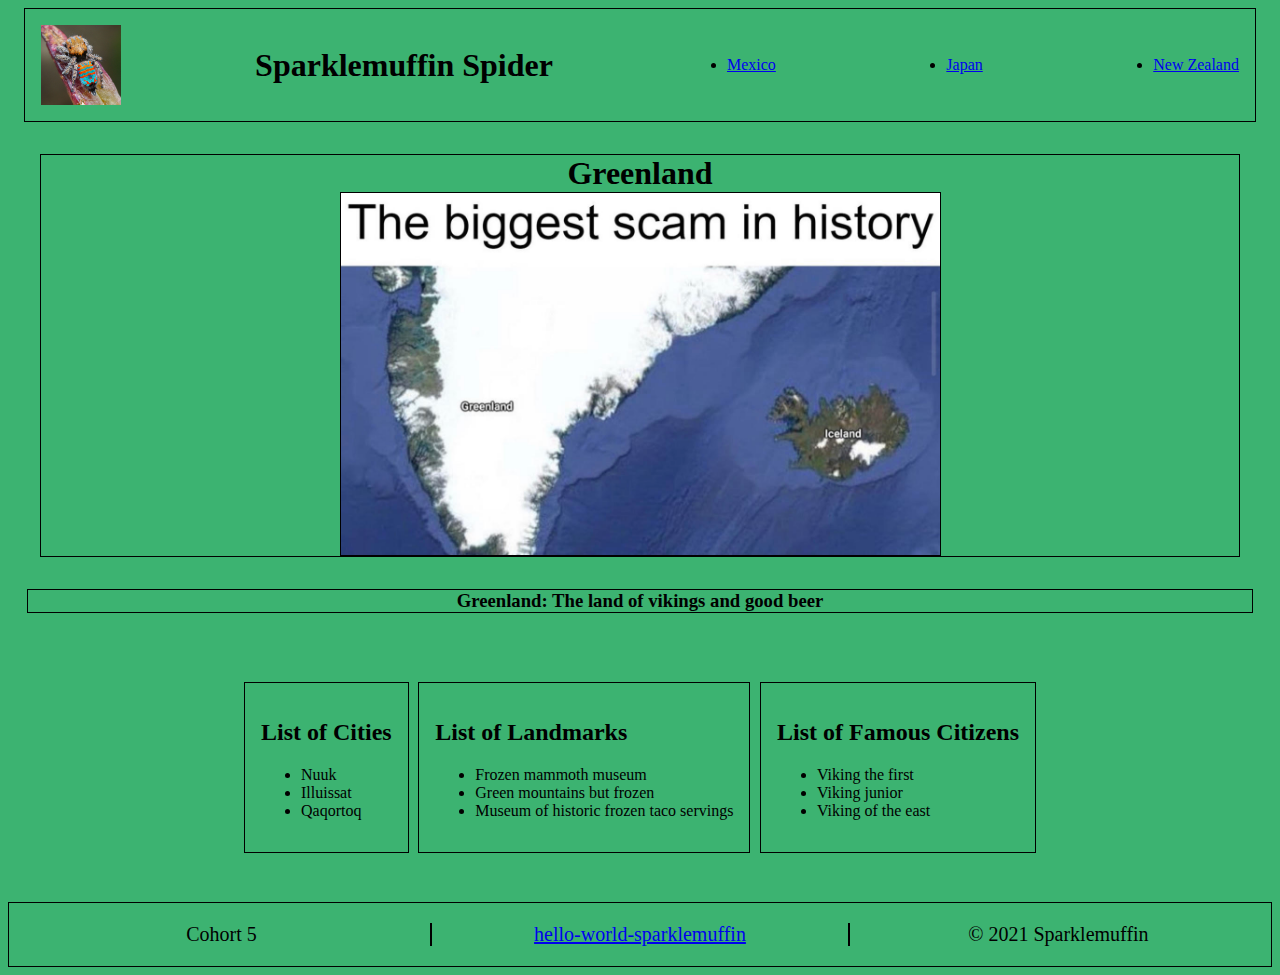
==== greenland.html @ ddd005ad "waiting on NZ" ====
<!DOCTYPE html>
<html lang="en">
  <head>
    <meta charset="UTF-8" />
    <meta http-equiv="X-UA-Compatible" content="IE=edge" />
    <meta name="viewport" content="width=device-width, initial-scale=1.0" />
    <title>Mexico</title>
    <link rel="stylesheet" href="main.css">
</head>
<body>
    <nav class="navbar">
      <a href="#">
        <img id="logo" src="imgs/sparklemuffin.webp" alt="Sparklemuffin Spider"
      /></a>
      <h1>Sparklemuffin Spider</h1>
      <ul class="nav-links">
        <li class="nav-item"><a href="mexico.html">Mexico</a></li>
        <li class="nav-item"><a href="japan.html">Japan</a></li>
        <li class="nav-item"><a href="newzealand.html">New Zealand</a></li>
      </ul>
    </nav>
    <section class="country-intro">
        <h1 class="country-name">
            Greenland
  
            <img class="country-image" src="imgs/greenland-meme.jpg" alt="greenland-meme"></a>
            <h3 class="country-tagline">
                Greenland: The land of vikings and good beer
            </h3>
        </section>
    <section class="lists-group">
      <div class="list">
        <h2>List of Cities</h2>
        <ul>
          <li>Nuuk</li>
          <li>Illuissat</li>
          <li>Qaqortoq</li>
        </ul>
      </div>
      <div class="list">
        <h2>List of Landmarks</h2>
        <ul>
          <li>Frozen mammoth museum</li>
          <li>Green mountains but frozen</li>
          <li>Museum of historic frozen taco servings</li>
        </ul>
      </div>
      <div class="list">
        <h2>List of Famous Citizens</h2>
        <ul>
          <li>Viking the first</li>
          <li>Viking junior</li>
          <li>Viking of the east</li>
        </ul>
      </div>
    </section>

    <footer class="copyright-info">
        <p class="info team">Cohort 5</p>
        <a class="info link" href="https://github.com/NewForce-Cohort-5/hello-world-sparklemuffin">hello-world-sparklemuffin</a>
        <p class="info symbol"> &copy 2021 Sparklemuffin</p>
    </footer>
</body>
</html>
---- main.css ----
* {
    background-color: mediumseagreen;
}

.list {
    border: 1px solid black;
    padding: 1em;
    margin: 0.3em;
}

.flexin {
    height: 95vh;
}
.lists-group {
    height: 30vh;
    width: 95vw;
    display: flex;
   /* flex-wrap: wrap; */
   justify-content: center;
   align-items: center;
   flex-direction: row;
   margin:auto;

  background-color: mediumseagreen;
}


.symbol {
    width:33%;  
}

img {
    display: flex;
    height: auto;
    width: 50%;
    justify-content: center;
  background-color: mediumseagreen;
}

.country-name {
    border: 1px solid black;
    margin: 1em;
    text-align: center;
}

.country-image {
    border: 1px solid black;
    margin: auto;
    text-align: center;
}

.country-tagline {
    border: 1px solid black;
    margin: 1em;
    text-align:center;
}

#logo {
  width: 80px;
  height: 80px;
}

.navbar {
  border: 1px solid black;
  padding: 1em;
  display: flex;
  justify-content: space-between;
  align-items: center;
  margin-left: 1em;
  margin-right: 1em;
}

.nav-links {
  display: flex;
  justify-content: space-between;
  width: 40vw;
}

.copyright-info {
  border:1px solid black;
  display:flex;
  justify-content: center;
  align-items:center;
  text-align: center;
  font-size:20px;
}

.team {
  width:33%;
}

.link {
  border-left: 2px solid black;
  border-right: 2px solid black;
  width:33%;
}
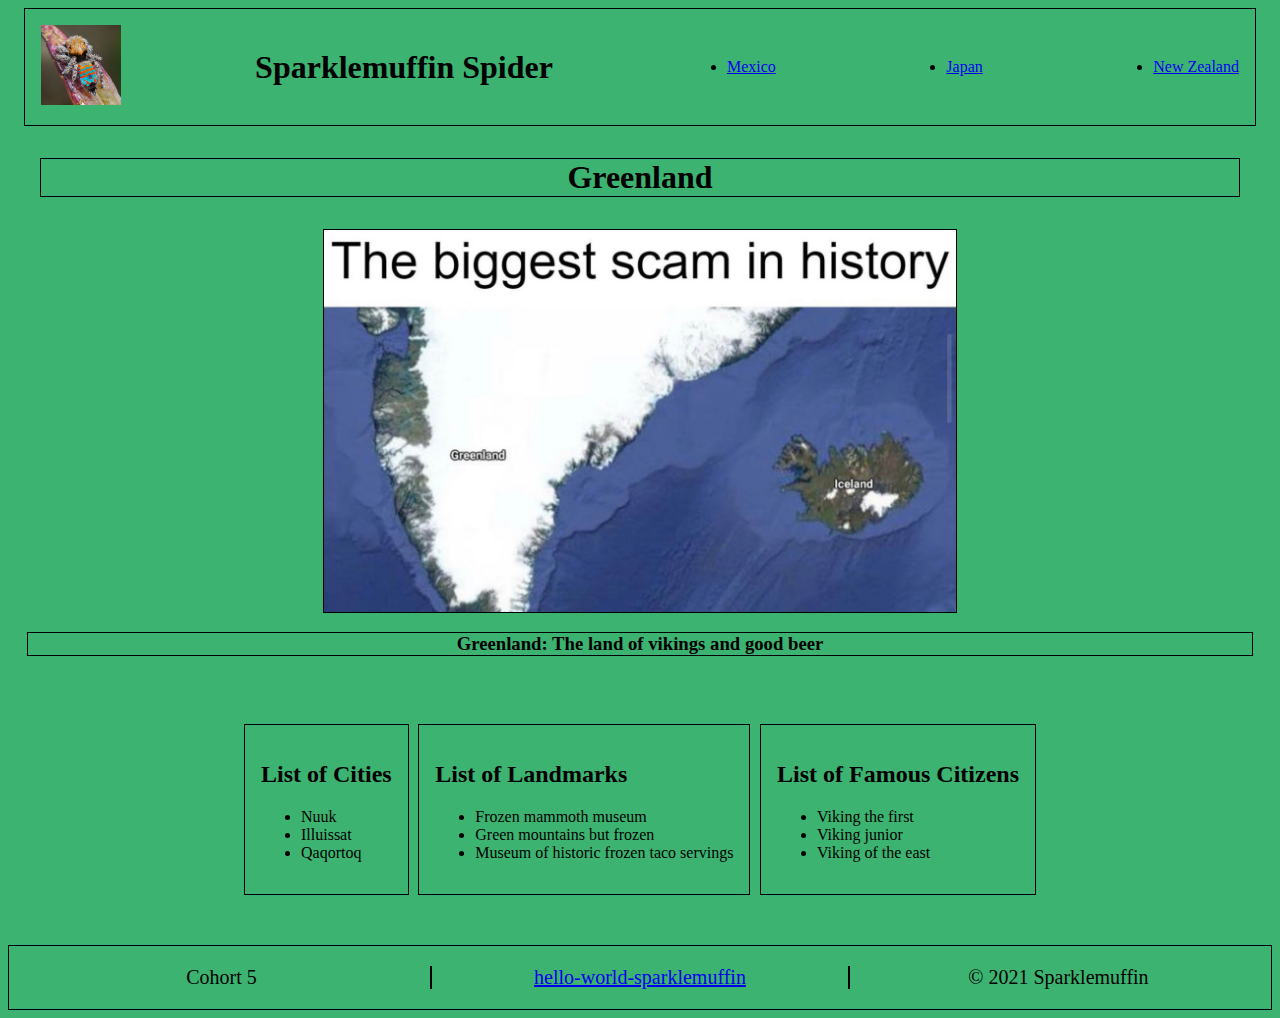
==== commit 90d4595c: "Merge pull request #9 from NewForce-Cohort-5/sssparkle" ====
--- a/greenland.html
+++ b/greenland.html
@@ -4,7 +4,7 @@
     <meta charset="UTF-8" />
     <meta http-equiv="X-UA-Compatible" content="IE=edge" />
     <meta name="viewport" content="width=device-width, initial-scale=1.0" />
-    <title>Mexico</title>
+    <title>Document</title>
     <link rel="stylesheet" href="main.css">
 </head>
 <body>
@@ -22,8 +22,9 @@
     <section class="country-intro">
         <h1 class="country-name">
             Greenland
-  
+        </h1>
             <img class="country-image" src="imgs/greenland-meme.jpg" alt="greenland-meme"></a>
+
             <h3 class="country-tagline">
                 Greenland: The land of vikings and good beer
             </h3>
--- a/main.css
+++ b/main.css
@@ -29,13 +29,14 @@
     width:33%;  
 }
 
+/*
 img {
     display: flex;
     height: auto;
     width: 50%;
     justify-content: center;
   background-color: mediumseagreen;
-}
+}*/
 
 .country-name {
     border: 1px solid black;
@@ -44,6 +45,10 @@
 }
 
 .country-image {
+    display: flex;
+    height: auto;
+    width: 50%;
+    justify-content: center;
     border: 1px solid black;
     margin: auto;
     text-align: center;
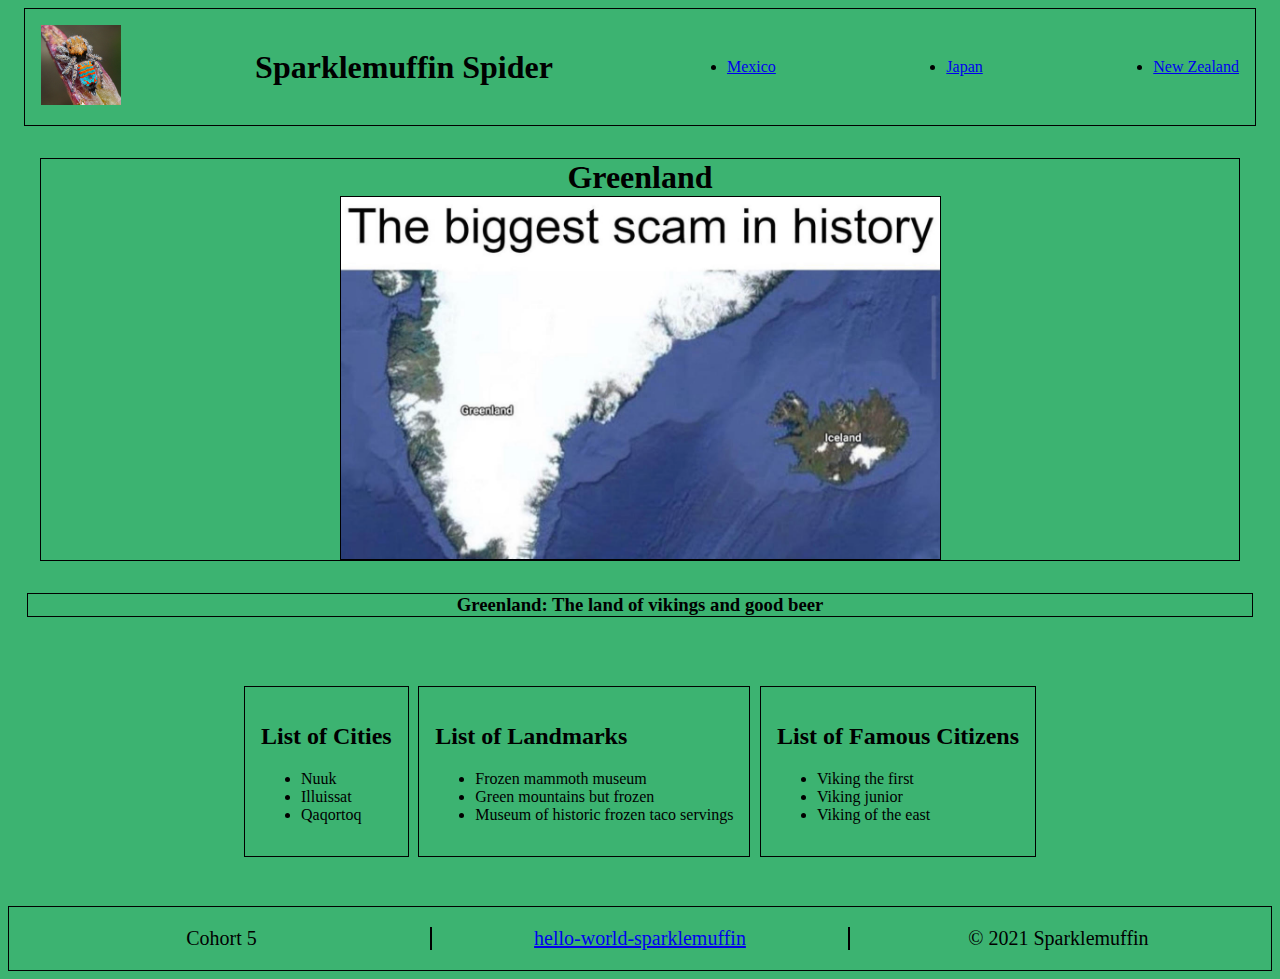
==== commit 6b7cd1b6: "cleanup" ====
--- a/greenland.html
+++ b/greenland.html
@@ -4,7 +4,7 @@
     <meta charset="UTF-8" />
     <meta http-equiv="X-UA-Compatible" content="IE=edge" />
     <meta name="viewport" content="width=device-width, initial-scale=1.0" />
-    <title>Document</title>
+    <title>Mexico</title>
     <link rel="stylesheet" href="main.css">
 </head>
 <body>
@@ -22,9 +22,8 @@
     <section class="country-intro">
         <h1 class="country-name">
             Greenland
-        </h1>
+  
             <img class="country-image" src="imgs/greenland-meme.jpg" alt="greenland-meme"></a>
-
             <h3 class="country-tagline">
                 Greenland: The land of vikings and good beer
             </h3>
@@ -62,4 +61,4 @@
         <p class="info symbol"> &copy 2021 Sparklemuffin</p>
     </footer>
 </body>
-</html>
+</html>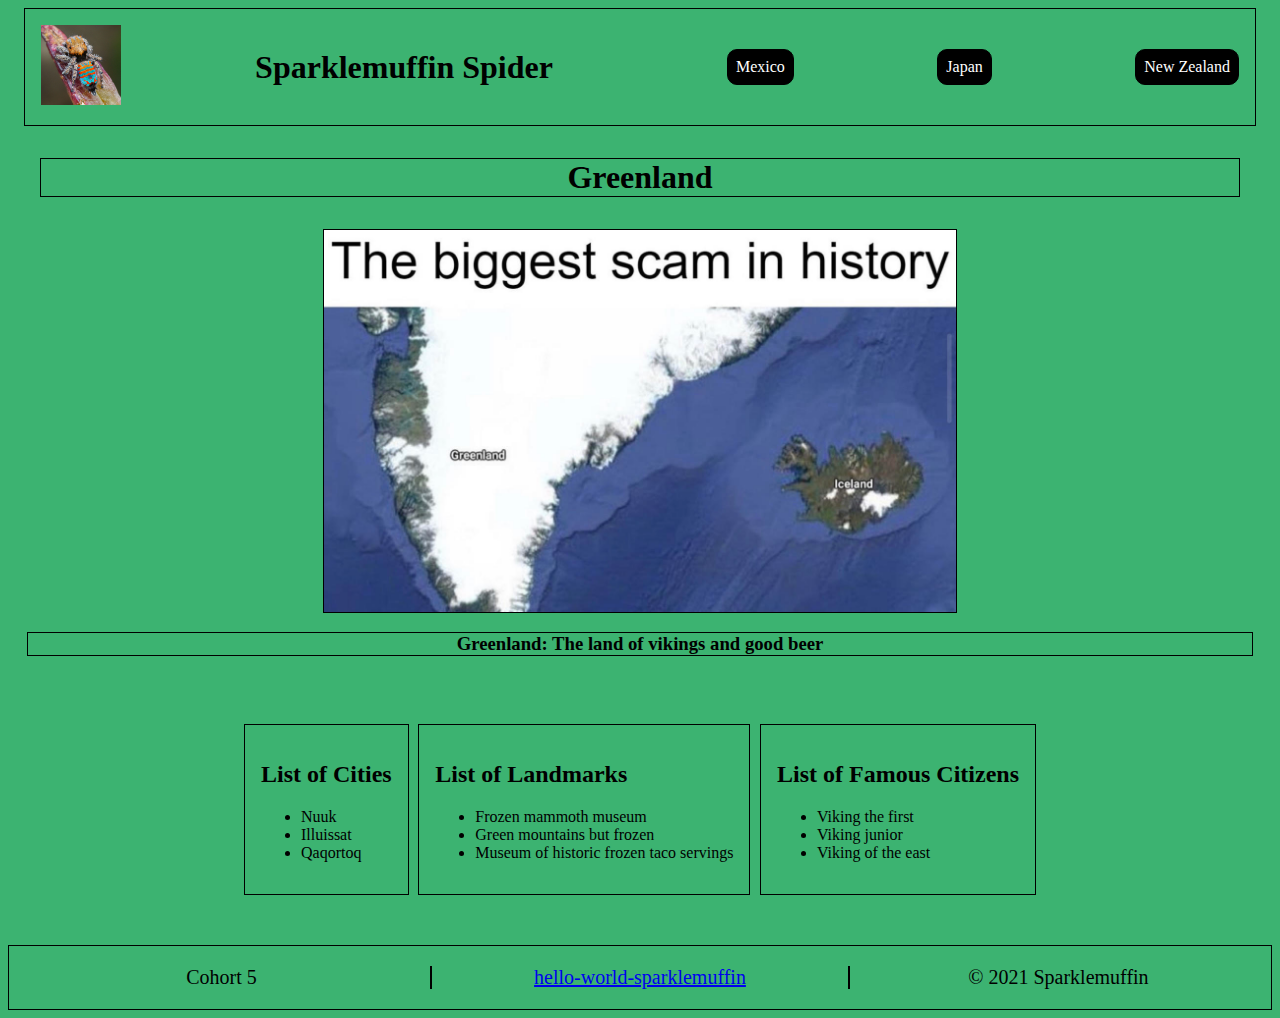
==== commit 2144c7b2: "Merge pull request #13 from NewForce-Cohort-5/spjapan" ====
--- a/greenland.html
+++ b/greenland.html
@@ -22,8 +22,9 @@
     <section class="country-intro">
         <h1 class="country-name">
             Greenland
-  
+        </h1>
             <img class="country-image" src="imgs/greenland-meme.jpg" alt="greenland-meme"></a>
+
             <h3 class="country-tagline">
                 Greenland: The land of vikings and good beer
             </h3>
--- a/main.css
+++ b/main.css
@@ -1,63 +1,52 @@
 * {
-    background-color: mediumseagreen;
+  background-color: mediumseagreen;
 }
 
 .list {
-    border: 1px solid black;
-    padding: 1em;
-    margin: 0.3em;
+  border: 1px solid black;
+  padding: 1em;
+  margin: 0.3em;
 }
 
 .flexin {
-    height: 95vh;
+  height: 95vh;
 }
 .lists-group {
-    height: 30vh;
-    width: 95vw;
-    display: flex;
-   /* flex-wrap: wrap; */
-   justify-content: center;
-   align-items: center;
-   flex-direction: row;
-   margin:auto;
+  height: 30vh;
+  width: 95vw;
+  display: flex;
+  justify-content: center;
+  align-items: center;
+  flex-direction: row;
+  margin: auto;
 
   background-color: mediumseagreen;
 }
 
-
 .symbol {
-    width:33%;  
+  width: 33%;
 }
 
-/*
-img {
-    display: flex;
-    height: auto;
-    width: 50%;
-    justify-content: center;
-  background-color: mediumseagreen;
-}*/
-
 .country-name {
-    border: 1px solid black;
-    margin: 1em;
-    text-align: center;
+  border: 1px solid black;
+  margin: 1em;
+  text-align: center;
 }
 
 .country-image {
-    display: flex;
-    height: auto;
-    width: 50%;
-    justify-content: center;
-    border: 1px solid black;
-    margin: auto;
-    text-align: center;
+  display: flex;
+  height: auto;
+  width: 50%;
+  justify-content: center;
+  border: 1px solid black;
+  margin: auto;
+  text-align: center;
 }
 
 .country-tagline {
-    border: 1px solid black;
-    margin: 1em;
-    text-align:center;
+  border: 1px solid black;
+  margin: 1em;
+  text-align: center;
 }
 
 #logo {
@@ -81,21 +70,35 @@
   width: 40vw;
 }
 
+.nav-item {
+  list-style-type: none;
+  border: 1px solid black;
+  background-color: black;
+  padding: 0.5em;
+  border-radius: 10px;
+}
+
+.nav-item a {
+  text-decoration: none;
+  color: white;
+  background-color: black;
+}
+
 .copyright-info {
-  border:1px solid black;
-  display:flex;
+  border: 1px solid black;
+  display: flex;
   justify-content: center;
-  align-items:center;
+  align-items: center;
   text-align: center;
-  font-size:20px;
+  font-size: 20px;
 }
 
 .team {
-  width:33%;
+  width: 33%;
 }
 
 .link {
   border-left: 2px solid black;
   border-right: 2px solid black;
-  width:33%;
-}+  width: 33%;
+}
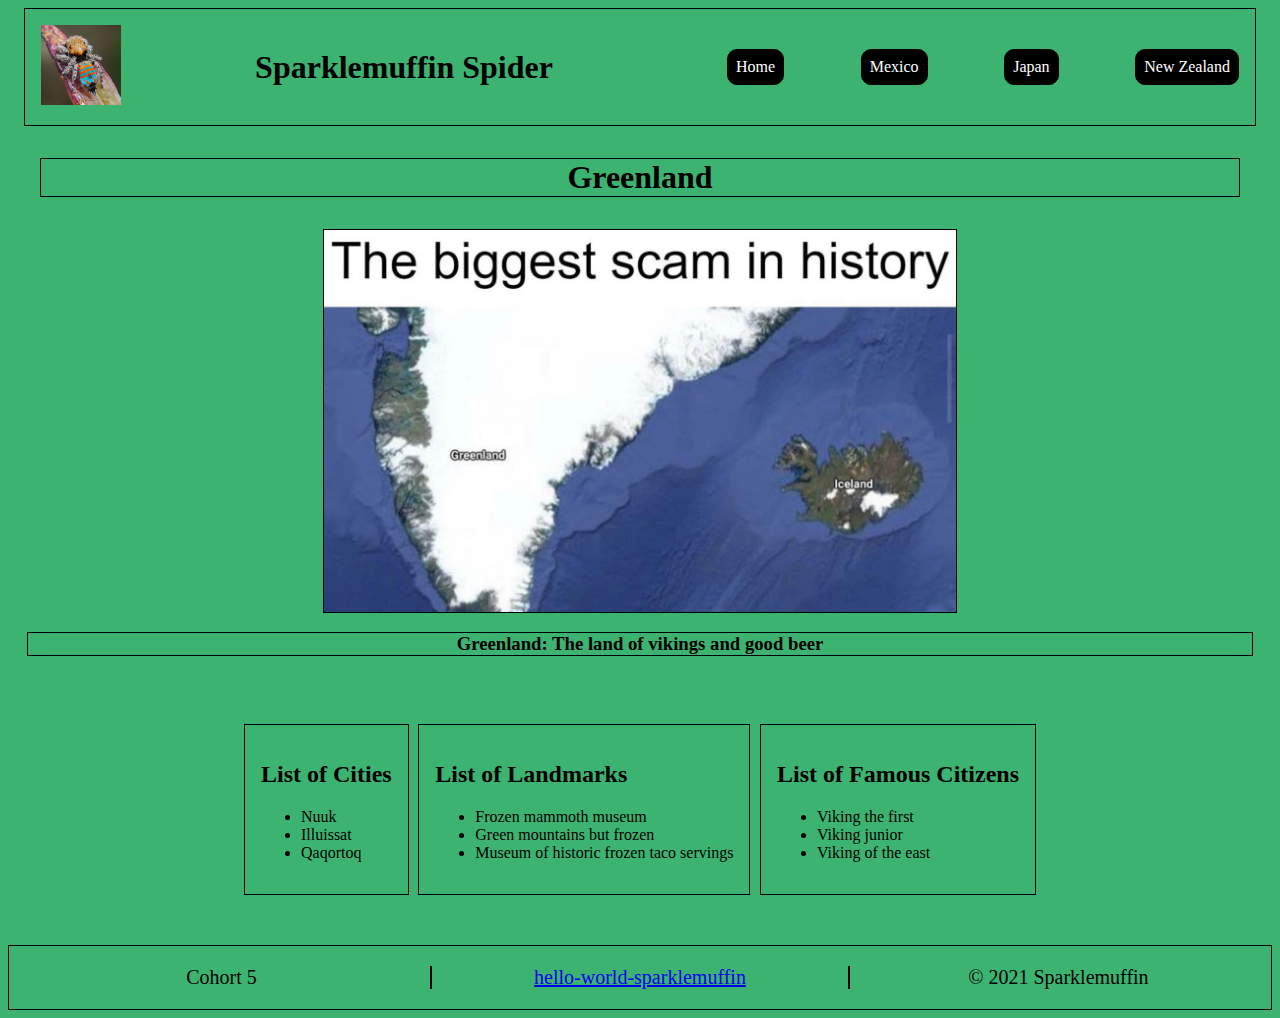
==== commit f78f88ce: "Merge branch 'main' into cr-newzealand" ====
--- a/greenland.html
+++ b/greenland.html
@@ -4,7 +4,7 @@
     <meta charset="UTF-8" />
     <meta http-equiv="X-UA-Compatible" content="IE=edge" />
     <meta name="viewport" content="width=device-width, initial-scale=1.0" />
-    <title>Mexico</title>
+    <title>Greenland</title>
     <link rel="stylesheet" href="main.css">
 </head>
 <body>
@@ -14,6 +14,7 @@
       /></a>
       <h1>Sparklemuffin Spider</h1>
       <ul class="nav-links">
+        <li class="nav-item"><a href="landing.html">Home</a></li>
         <li class="nav-item"><a href="mexico.html">Mexico</a></li>
         <li class="nav-item"><a href="japan.html">Japan</a></li>
         <li class="nav-item"><a href="newzealand.html">New Zealand</a></li>
--- a/main.css
+++ b/main.css
@@ -8,9 +8,6 @@
   margin: 0.3em;
 }
 
-.flexin {
-  height: 95vh;
-}
 .lists-group {
   height: 30vh;
   width: 95vw;
@@ -26,6 +23,7 @@
 .symbol {
   width: 33%;
 }
+
 
 .country-name {
   border: 1px solid black;
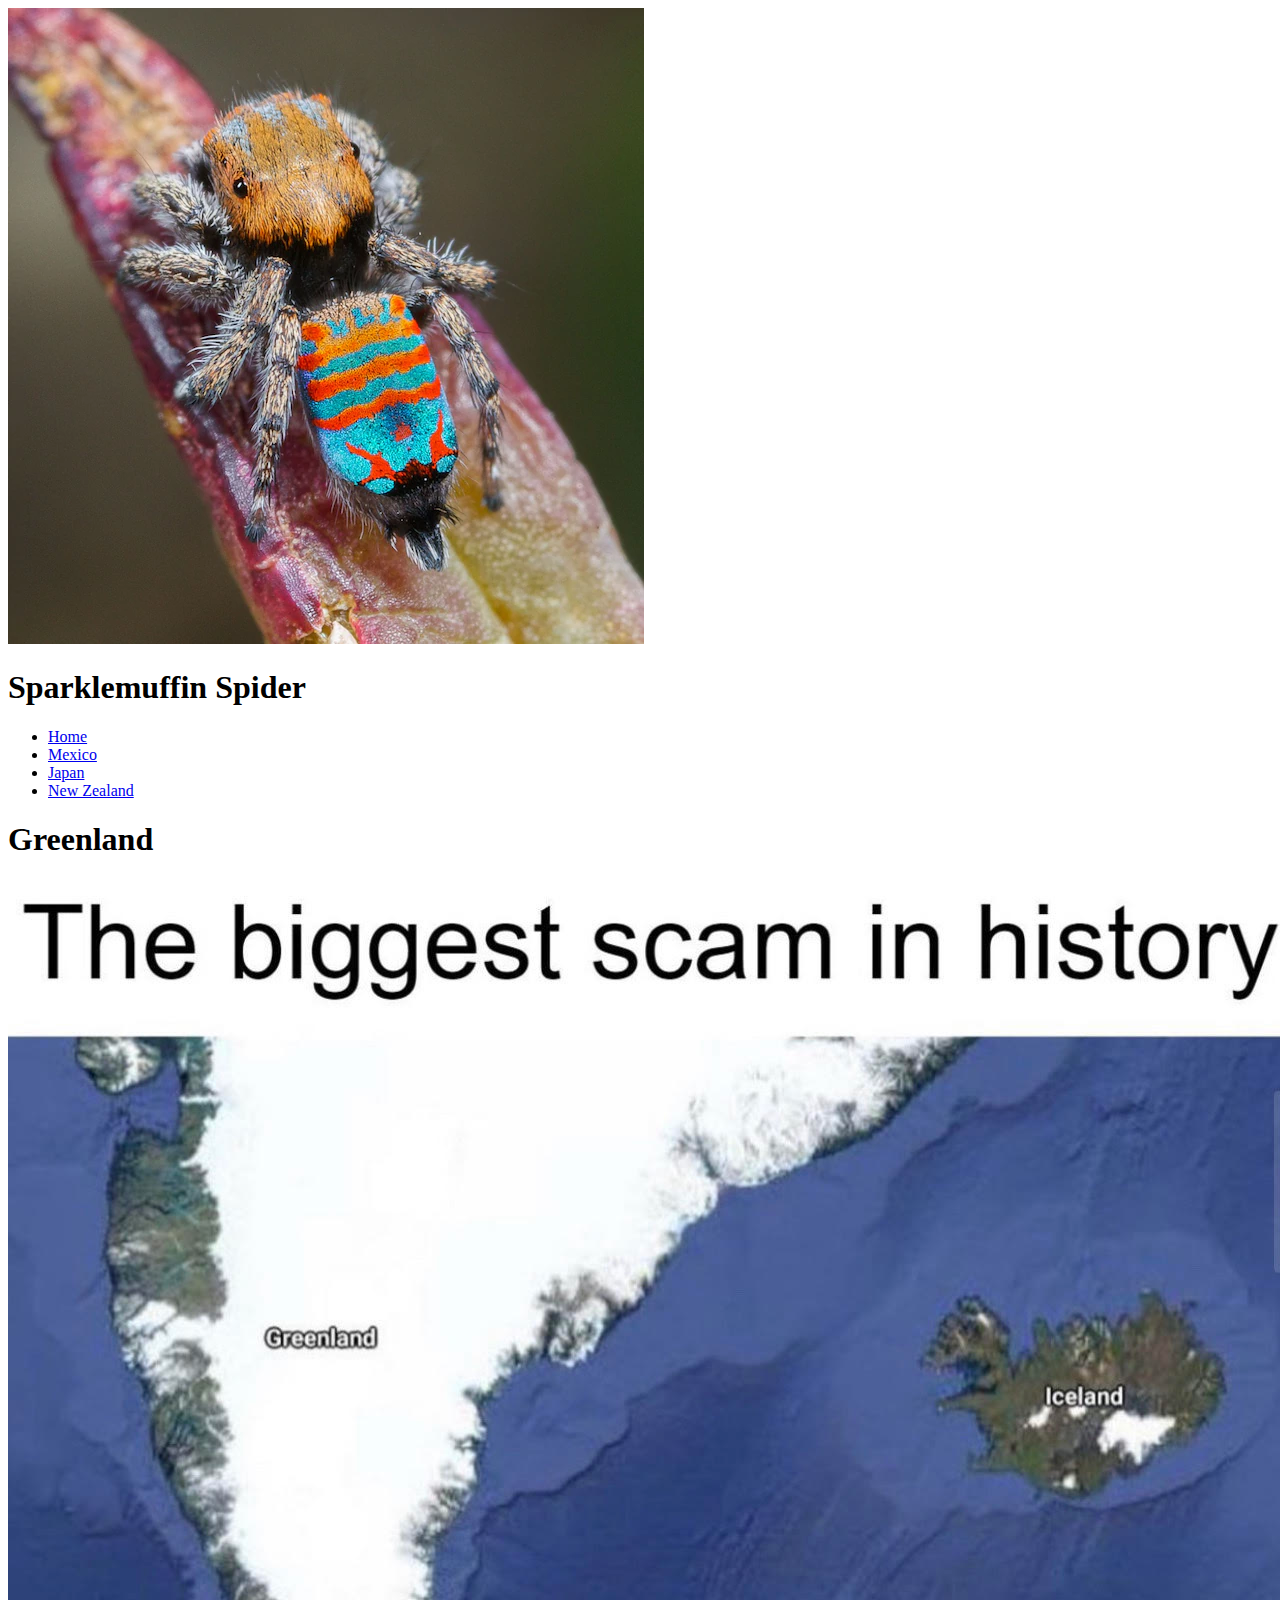
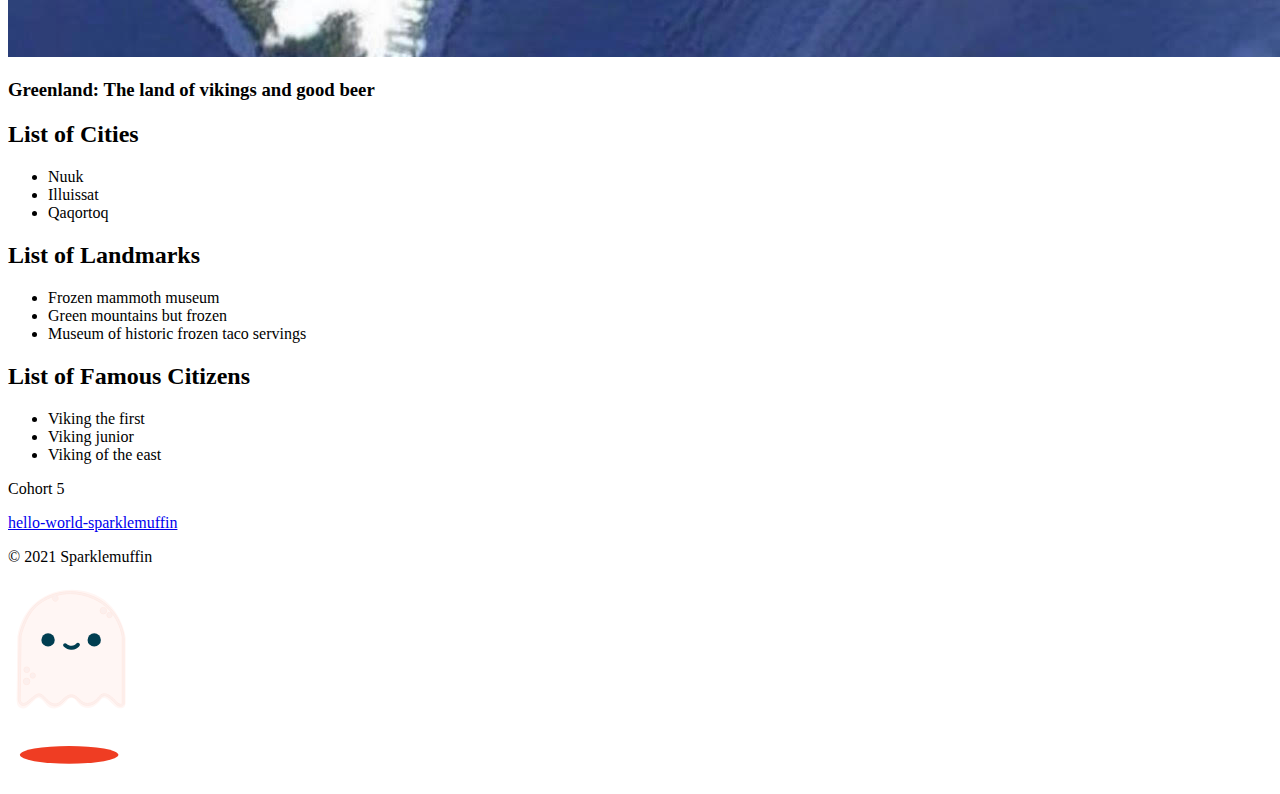
==== commit f9814bc3: "Merge branch 'main' into sssparkle New stuff" ====
--- a/greenland.html
+++ b/greenland.html
@@ -5,9 +5,9 @@
     <meta http-equiv="X-UA-Compatible" content="IE=edge" />
     <meta name="viewport" content="width=device-width, initial-scale=1.0" />
     <title>Greenland</title>
-    <link rel="stylesheet" href="main.css">
+    <link rel="stylesheet" href="greenland.css">
 </head>
-<body>
+<body class="greenland-background">
     <nav class="navbar">
       <a href="#">
         <img id="logo" src="imgs/sparklemuffin.webp" alt="Sparklemuffin Spider"
@@ -38,6 +38,7 @@
           <li>Illuissat</li>
           <li>Qaqortoq</li>
         </ul>
+        
       </div>
       <div class="list">
         <h2>List of Landmarks</h2>
@@ -62,5 +63,55 @@
         <a class="info link" href="https://github.com/NewForce-Cohort-5/hello-world-sparklemuffin">hello-world-sparklemuffin</a>
         <p class="info symbol"> &copy 2021 Sparklemuffin</p>
     </footer>
+
+<!-- Ghost -->
+<div class="container">
+  <svg class="ghost" version="1.1" id="Layer_1" xmlns="http://www.w3.org/2000/svg" xmlns:xlink="http://www.w3.org/1999/xlink" x="0px" y="0px"
+     width="127.433px" height="132.743px" viewBox="0 0 127.433 132.743" enable-background="new 0 0 127.433 132.743"
+     xml:space="preserve">
+  <path fill="#FFF6F4" d="M116.223,125.064c1.032-1.183,1.323-2.73,1.391-3.747V54.76c0,0-4.625-34.875-36.125-44.375
+    s-66,6.625-72.125,44l-0.781,63.219c0.062,4.197,1.105,6.177,1.808,7.006c1.94,1.811,5.408,3.465,10.099-0.6
+    c7.5-6.5,8.375-10,12.75-6.875s5.875,9.75,13.625,9.25s12.75-9,13.75-9.625s4.375-1.875,7,1.25s5.375,8.25,12.875,7.875
+    s12.625-8.375,12.625-8.375s2.25-3.875,7.25,0.375s7.625,9.75,14.375,8.125C114.739,126.01,115.412,125.902,116.223,125.064z"/>
+  <circle fill="#013E51" cx="86.238" cy="57.885" r="6.667"/>
+  <circle fill="#013E51" cx="40.072" cy="57.885" r="6.667"/>
+  <path fill="#013E51" d="M71.916,62.782c0.05-1.108-0.809-2.046-1.917-2.095c-0.673-0.03-1.28,0.279-1.667,0.771
+    c-0.758,0.766-2.483,2.235-4.696,2.358c-1.696,0.094-3.438-0.625-5.191-2.137c-0.003-0.003-0.007-0.006-0.011-0.009l0.002,0.005
+    c-0.332-0.294-0.757-0.488-1.235-0.509c-1.108-0.049-2.046,0.809-2.095,1.917c-0.032,0.724,0.327,1.37,0.887,1.749
+    c-0.001,0-0.002-0.001-0.003-0.001c2.221,1.871,4.536,2.88,6.912,2.986c0.333,0.014,0.67,0.012,1.007-0.01
+    c3.163-0.191,5.572-1.942,6.888-3.166l0.452-0.453c0.021-0.019,0.04-0.041,0.06-0.061l0.034-0.034
+    c-0.007,0.007-0.015,0.014-0.021,0.02C71.666,63.771,71.892,63.307,71.916,62.782z"/>
+  <circle fill="#FCEFED" stroke="#FEEBE6" stroke-miterlimit="10" cx="18.614" cy="99.426" r="3.292"/>
+  <circle fill="#FCEFED" stroke="#FEEBE6" stroke-miterlimit="10" cx="95.364" cy="28.676" r="3.291"/>
+  <circle fill="#FCEFED" stroke="#FEEBE6" stroke-miterlimit="10" cx="24.739" cy="93.551" r="2.667"/>
+  <circle fill="#FCEFED" stroke="#FEEBE6" stroke-miterlimit="10" cx="101.489" cy="33.051" r="2.666"/>
+  <circle fill="#FCEFED" stroke="#FEEBE6" stroke-miterlimit="10" cx="18.738" cy="87.717" r="2.833"/>
+  <path fill="#FCEFED" stroke="#FEEBE6" stroke-miterlimit="10" d="M116.279,55.814c-0.021-0.286-2.323-28.744-30.221-41.012
+    c-7.806-3.433-15.777-5.173-23.691-5.173c-16.889,0-30.283,7.783-37.187,15.067c-9.229,9.736-13.84,26.712-14.191,30.259
+    l-0.748,62.332c0.149,2.133,1.389,6.167,5.019,6.167c1.891,0,4.074-1.083,6.672-3.311c4.96-4.251,7.424-6.295,9.226-6.295
+    c1.339,0,2.712,1.213,5.102,3.762c4.121,4.396,7.461,6.355,10.833,6.355c2.713,0,5.311-1.296,7.942-3.962
+    c3.104-3.145,5.701-5.239,8.285-5.239c2.116,0,4.441,1.421,7.317,4.473c2.638,2.8,5.674,4.219,9.022,4.219
+    c4.835,0,8.991-2.959,11.27-5.728l0.086-0.104c1.809-2.2,3.237-3.938,5.312-3.938c2.208,0,5.271,1.942,9.359,5.936
+    c0.54,0.743,3.552,4.674,6.86,4.674c1.37,0,2.559-0.65,3.531-1.932l0.203-0.268L116.279,55.814z M114.281,121.405
+    c-0.526,0.599-1.096,0.891-1.734,0.891c-2.053,0-4.51-2.82-5.283-3.907l-0.116-0.136c-4.638-4.541-7.975-6.566-10.82-6.566
+    c-3.021,0-4.884,2.267-6.857,4.667l-0.086,0.104c-1.896,2.307-5.582,4.999-9.725,4.999c-2.775,0-5.322-1.208-7.567-3.59
+    c-3.325-3.528-6.03-5.102-8.772-5.102c-3.278,0-6.251,2.332-9.708,5.835c-2.236,2.265-4.368,3.366-6.518,3.366
+    c-2.772,0-5.664-1.765-9.374-5.723c-2.488-2.654-4.29-4.395-6.561-4.395c-2.515,0-5.045,2.077-10.527,6.777
+    c-2.727,2.337-4.426,2.828-5.37,2.828c-2.662,0-3.017-4.225-3.021-4.225l0.745-62.163c0.332-3.321,4.767-19.625,13.647-28.995
+    c3.893-4.106,10.387-8.632,18.602-11.504c-0.458,0.503-0.744,1.165-0.744,1.898c0,1.565,1.269,2.833,2.833,2.833
+    c1.564,0,2.833-1.269,2.833-2.833c0-1.355-0.954-2.485-2.226-2.764c4.419-1.285,9.269-2.074,14.437-2.074
+    c7.636,0,15.336,1.684,22.887,5.004c26.766,11.771,29.011,39.047,29.027,39.251V121.405z"/>
+  </svg>
+    <p class="shadowFrame"><svg version="1.1" class="shadow" id="Layer_1" xmlns="http://www.w3.org/2000/svg" xmlns:xlink="http://www.w3.org/1999/xlink" x="61px" y="20px"
+     width="122.436px" height="39.744px" viewBox="0 0 122.436 39.744" enable-background="new 0 0 122.436 39.744"
+     xml:space="preserve">
+  <ellipse fill="#EF3D23" cx="61.128" cy="19.872" rx="49.25" ry="8.916"/>
+      </svg></p>
+  </div>
+  <!-- End Ghost -->
+
+  <!-- Photo Library-->
+  
+
 </body>
 </html>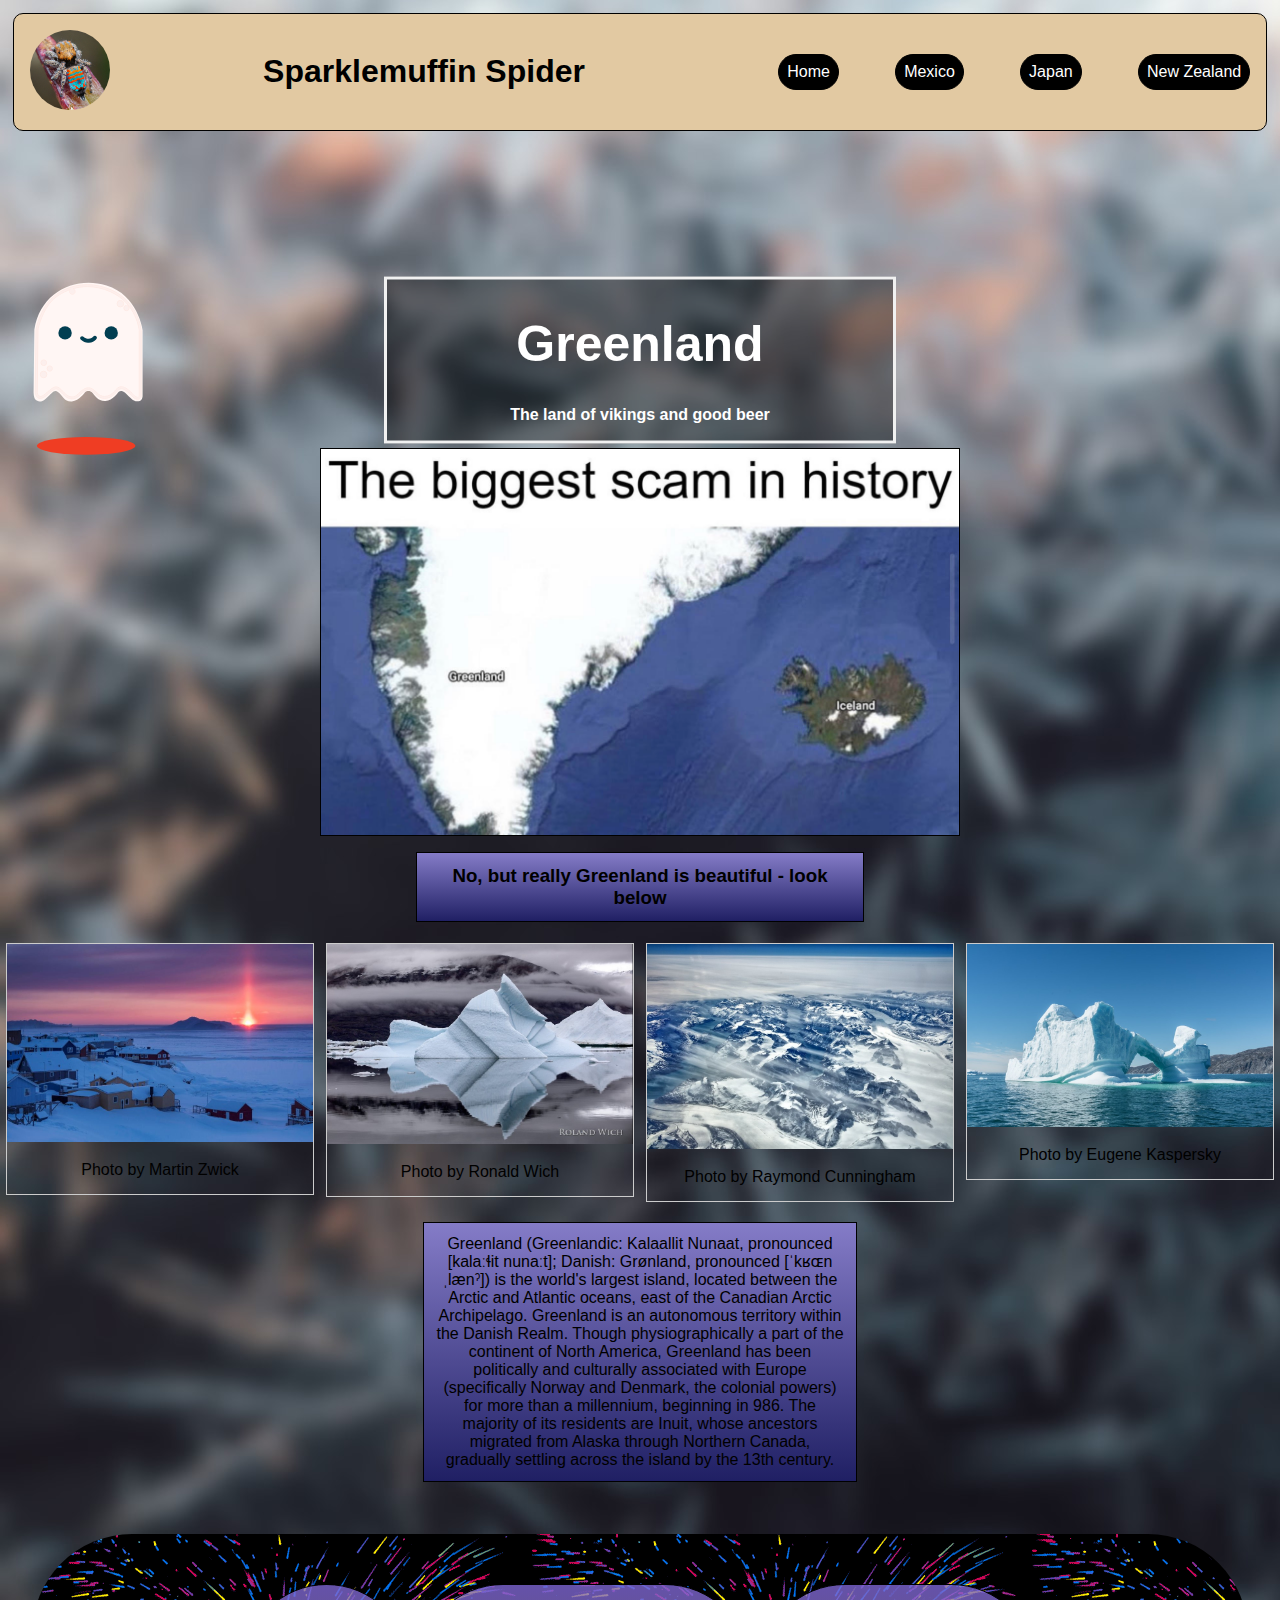
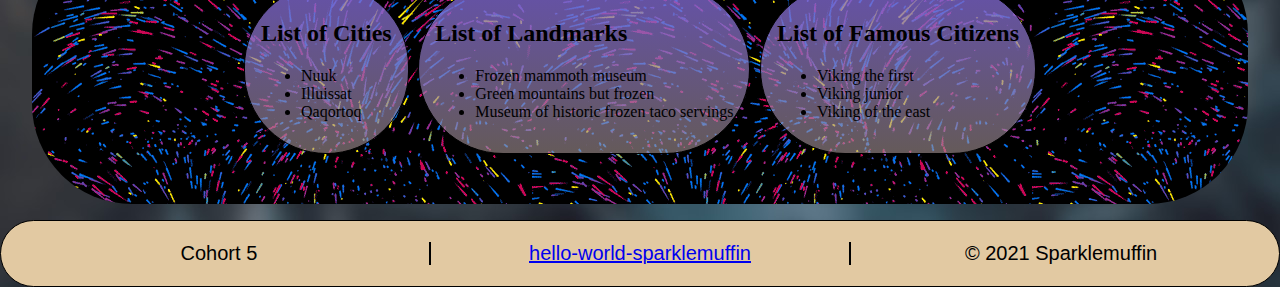
==== commit d233fe59: "new" ====
--- a/greenland.html
+++ b/greenland.html
@@ -6,8 +6,62 @@
     <meta name="viewport" content="width=device-width, initial-scale=1.0" />
     <title>Greenland</title>
     <link rel="stylesheet" href="greenland.css">
+
+<!-- Photo Library stuff -->
+<style>
+  div.gallery {
+    border: 1px solid #ccc;
+  }
+  
+  div.gallery:hover {
+    border: 1px solid #777;
+  }
+  
+  div.gallery img {
+    width: 100%;
+    height: auto;
+  }
+  
+  div.desc {
+    padding: 15px;
+    text-align: center;
+  }
+  
+  * {
+    box-sizing: border-box;
+  }
+  
+  .responsive {
+    padding: 0 6px;
+    float: left;
+    width: 24.99999%;
+  }
+  
+  @media only screen and (max-width: 700px) {
+    .responsive {
+      width: 49.99999%;
+      margin: 6px 0;
+    }
+  }
+  
+  @media only screen and (max-width: 500px) {
+    .responsive {
+      width: 100%;
+    }
+  }
+  
+  .clearfix:after {
+    content: "";
+    display: table;
+    clear: both;
+  }
+  </style>
+
 </head>
 <body class="greenland-background">
+
+
+
     <nav class="navbar">
       <a href="#">
         <img id="logo" src="imgs/sparklemuffin.webp" alt="Sparklemuffin Spider"
@@ -20,16 +74,120 @@
         <li class="nav-item"><a href="newzealand.html">New Zealand</a></li>
       </ul>
     </nav>
-    <section class="country-intro">
+
+  <!-- Blurred Bg and stuff -->
+  <div class="bg-image"></div>
+
+  <div class="bg-text">
+    <h2></h2>
+    <h1 style="font-size:50px">Greenland</h1>
+    <p>The land of vikings and good beer</p>
+  </div>
+  <!-- END Blurred Bg and stuff -->
+
+   <!-- <section class="country-intro">
         <h1 class="country-name">
             Greenland
-        </h1>
+        </h1> -->
             <img class="country-image" src="imgs/greenland-meme.jpg" alt="greenland-meme"></a>
 
+            
             <h3 class="country-tagline">
-                Greenland: The land of vikings and good beer
+                No, but really Greenland is beautiful - look below
             </h3>
+          
         </section>
+
+        
+  <!-- Photo Library stuff-->
+  <h2></h2>
+  <h4></h4>
+  
+  <div class="responsive">
+    <div class="gallery">
+      <a target="_blank" href="greenland1.jpg">
+        <img src="imgs/greenland1.jpg" alt="Cinque Terre" width="600" height="400">
+      </a>
+      <div class="desc">Photo by Martin Zwick</div>
+    </div>
+  </div>
+  
+  
+  <div class="responsive">
+    <div class="gallery">
+      <a target="_blank" href="greenland2.jpg">
+        <img src="imgs/greenland2.jpg" alt="Forest" width="600" height="400">
+      </a>
+      <div class="desc">Photo by Ronald Wich</div>
+    </div>
+  </div>
+  
+  <div class="responsive">
+    <div class="gallery">
+      <a target="_blank" href="greenland3.jpg">
+        <img src="imgs/greenland3.jpg" alt="Northern Lights" width="600" height="400">
+      </a>
+      <div class="desc">Photo by Raymond Cunningham</div>
+    </div>
+  </div>
+  
+  <div class="responsive">
+    <div class="gallery">
+      <a target="_blank" href="greenland4.jpg">
+        <img src="imgs/greenland4.jpg" alt="Mountains" width="600" height="400">
+      </a>
+      <div class="desc">Photo by Eugene Kaspersky</div>
+    </div>
+  </div>
+  
+  <div class="clearfix"></div>
+  
+  <div style="padding:20px;">
+    <p class="country-tagline">Greenland (Greenlandic: Kalaallit Nunaat, pronounced [kalaːɬit nunaːt]; Danish: Grønland, pronounced [ˈkʁɶnˌlænˀ]) is the world's largest island, located between the Arctic and Atlantic oceans, east of the Canadian Arctic Archipelago. 
+      Greenland is an autonomous territory within the Danish Realm. Though physiographically a part of the continent of North America, Greenland has been politically and culturally associated with Europe (specifically Norway and Denmark, the colonial powers) for more than a millennium, beginning in 986.
+      The majority of its residents are Inuit, whose ancestors migrated from Alaska through Northern Canada, gradually settling across the island by the 13th century.</p>
+    <p></p>
+  </div>
+  <!-- END Photo Library stuff-->
+
+<!-- Blurred Bg and stuff -->
+<style>
+  body, html {
+    height: 80%;
+    margin: 0;
+    font-family: Arial, Helvetica, sans-serif;
+  }
+  
+  .bg-image {
+    /* Full height */
+    height: 40%; 
+    
+    /* Center and scale the image nicely */
+    background-position: center;
+    background-repeat: no-repeat;
+    background-size: cover;
+  }
+  
+  /* Position text in the middle of the page/image */
+  .bg-text {
+    background-color: rgb(0,0,0); /* Fallback color */
+    background-color: rgba(0,0,0, 0.4); /* Black w/opacity/see-through */
+    color: white;
+    font-weight: bold;
+    border: 3px solid #f1f1f1;
+    position: absolute;
+    top: 50%;
+    left: 50%;
+    transform: translate(-50%, -50%);
+    z-index: 2;
+    width: 40%;
+    padding: 1px;
+    text-align: center;
+  }
+  </style>
+<!-- END Blurred Bg and stuff -->
+
+
     <section class="lists-group">
       <div class="list">
         <h2>List of Cities</h2>
@@ -110,8 +268,7 @@
   </div>
   <!-- End Ghost -->
 
-  <!-- Photo Library-->
-  
+
 
 </body>
 </html>--- a/greenland.css
+++ b/greenland.css
@@ -0,0 +1,190 @@
+
+ .greenland-background {
+    background-image: url('imgs/frozen4.jpg');
+    position: absolute;
+      background-color: rgb(31, 41, 36);
+      
+    }
+    
+    .list {
+      border: 1px solid black;
+      padding: 1em;
+      margin: 0.3em;
+      background-image: url();
+      background: linear-gradient(to bottom, rgba(126, 102, 212, 0.8) 0%, rgba(168, 150, 150, 0.6) 100%);
+      border-radius: 100px;
+    }
+    
+    
+    .lists-group {
+      height: 30vh;
+      width: 95vw;
+      display: flex;
+      justify-content: center;
+      align-items: center;
+      flex-direction: row;
+      padding: 100px;
+      margin: 1em auto;
+      background-image: url(gifs/pattern.gif);
+      font-family: "Tahoma";
+      border-radius: 100px;
+    }
+    
+    .country-tagline {
+        border: 1px solid black;
+        display: flex;
+        justify-content: center;
+        text-align: center;
+        margin: auto;
+        width: 35%;
+        padding: 12px;
+        background: linear-gradient(to bottom, rgba(146, 135, 187, 0.8) 0%, rgba(0,0,0,0.6) 100%);
+        background-color: rgb(79, 79, 250);
+        font-family: Arial, Helvetica, sans-serif;
+      }
+      
+    
+    .symbol {
+      width: 33%;
+    }
+    
+    .country-name {
+      border: 1px solid black;
+      display: flex;
+      text-align: center;
+      justify-content: center;
+      margin: auto;
+      width: 12%;
+      padding: 10px;
+      background: linear-gradient(to bottom, rgba(143, 126, 204, 0.8) 0%, rgba(0,0,0,0.6) 100%);
+      background-color: rgb(106, 106, 245);
+      font-style: oblique;
+      font-family: "Tahoma";
+    }
+    
+    .country-image {
+      /*display: flex;
+        display: block;
+      margin-left: auto;
+      margin-right: auto;
+        height: auto;
+      */
+      display: block;
+      width: 50%;
+      border: 1px solid black;
+      margin: 1em auto;
+    }
+    
+    
+    #logo {
+      width: 80px;
+      height: 80px;
+      border-radius: 1000px;
+    }
+    
+    .navbar {
+      border: 1px solid black;
+      padding: 1em;
+      display: flex;
+      justify-content: space-between;
+      align-items: center;
+      margin-left: 1em;
+      margin-right: 1em;
+      margin: 1%;
+      background-color: rgb(226, 201, 162);
+      border-radius: 10px;
+    }
+    
+    .nav-links {
+      display: flex;
+      justify-content: space-between;
+      width: 40vw;
+    }
+    
+    .nav-item {
+      list-style-type: none;
+      border: 1px solid black;
+      background-color: black;
+      padding: 0.5em;
+      border-radius: 1000px;
+    }
+    
+    .nav-item a {
+      text-decoration: none;
+      color: white;
+      background-color: black;
+    }
+    
+    .copyright-info {
+      border: 1px solid black;
+      display: flex;
+      justify-content: center;
+      align-items: center;
+      text-align: center;
+      font-size: 20px;
+      padding: 1px;
+      background-color: rgb(226, 201, 162);
+      border-radius: 1000px;
+    }
+    
+    .team {
+      width: 33%;
+    }
+    
+    .link {
+      border-left: 2px solid black;
+      border-right: 2px solid black;
+      width: 33%;
+    }
+    
+    
+    /* Ghost */
+    body {
+        background-color: #ff4814;
+      }
+      
+      .container {
+        position: absolute;
+        top: 50%;
+        left: 7%;
+        margin-left: -64.5px;
+        margin-top: -85.5px;
+      }
+      
+      .ghost {
+        animation: float 3s ease-out infinite;
+      }
+      
+      @keyframes float {
+        50% {
+           transform: translate(0, 20px);
+        }
+      }
+      .shadowFrame {
+        width: 130px;
+        margin-top: 15px;
+      }
+      .shadow {
+        animation: shrink 3s ease-out infinite;
+        transform-origin: center center;
+        ellipse {
+          transform-origin: center center;
+        }
+      }
+      
+      @keyframes shrink {
+        0% {
+          width: 90%;
+          margin: 0 5%;
+        }
+        50% {
+          width: 60%;
+          margin: 0 18%;
+        }
+        100% {
+          width: 90%;
+          margin: 0 5%;
+        }
+      }
+    
+      